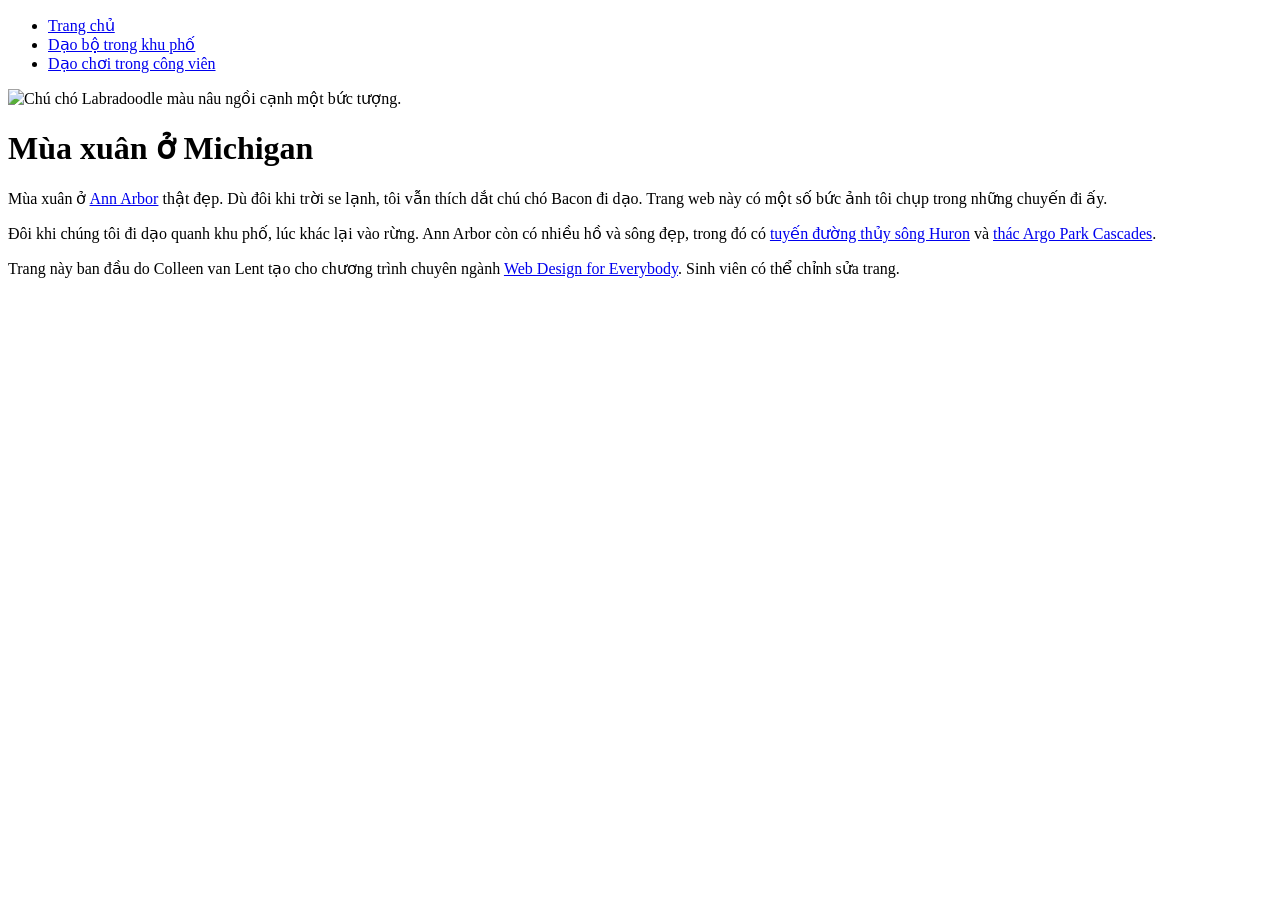
==== index.html @ 9121db47 "Add files via upload" ====
<!DOCTYPE html>
<html lang="vi">

<head>
  <meta charset="utf-8">
  <meta name="viewport" content="width=device-width, initial-scale=1">
  <title>Mùa xuân ở Michigan</title>
  <link rel="stylesheet" href="css/style.css">
</head>

<body>
  <header>
    <nav>
      <ul>
        <li><a href="index.html">Trang chủ</a></li>
        <li><a href="neighborhood.html">Dạo bộ trong khu phố</a></li>
        <li><a href="parks.html">Dạo chơi trong công viên</a></li>
      </ul>
    </nav>
    <img src="images/BaconGallupPark.jpg" width="200" alt="Chú chó Labradoodle màu nâu ngồi cạnh một bức tượng.">
    <h1>Mùa xuân ở Michigan</h1>
  </header>
  <main>
    <p>Mùa xuân ở <a href="https://www.michigan.org/city/ann-arbor">Ann Arbor</a> thật đẹp. Dù đôi khi trời se lạnh, tôi vẫn thích dắt chú chó Bacon đi dạo. Trang web này có một số bức ảnh tôi chụp trong những chuyến đi ấy.</p>

    <p>Đôi khi chúng tôi đi dạo quanh khu phố, lúc khác lại vào rừng. Ann Arbor còn có nhiều hồ và sông đẹp, trong đó có <a href="https://www.annarbor.org/things-to-do/recreation-outdoors/huron-river/">tuyến đường thủy sông Huron</a> và <a href="https://www.a2gov.org/departments/Parks-Recreation/parks-places/argo/pages/default.aspx">thác Argo Park Cascades</a>.</p>
  </main>
  <footer>
    <p>Trang này ban đầu do Colleen van Lent tạo cho chương trình chuyên ngành <a href="https://www.coursera.org/specializations/web-design">Web Design for Everybody</a>. Sinh viên có thể chỉnh sửa trang.</p>
  </footer>
</body>

</html>
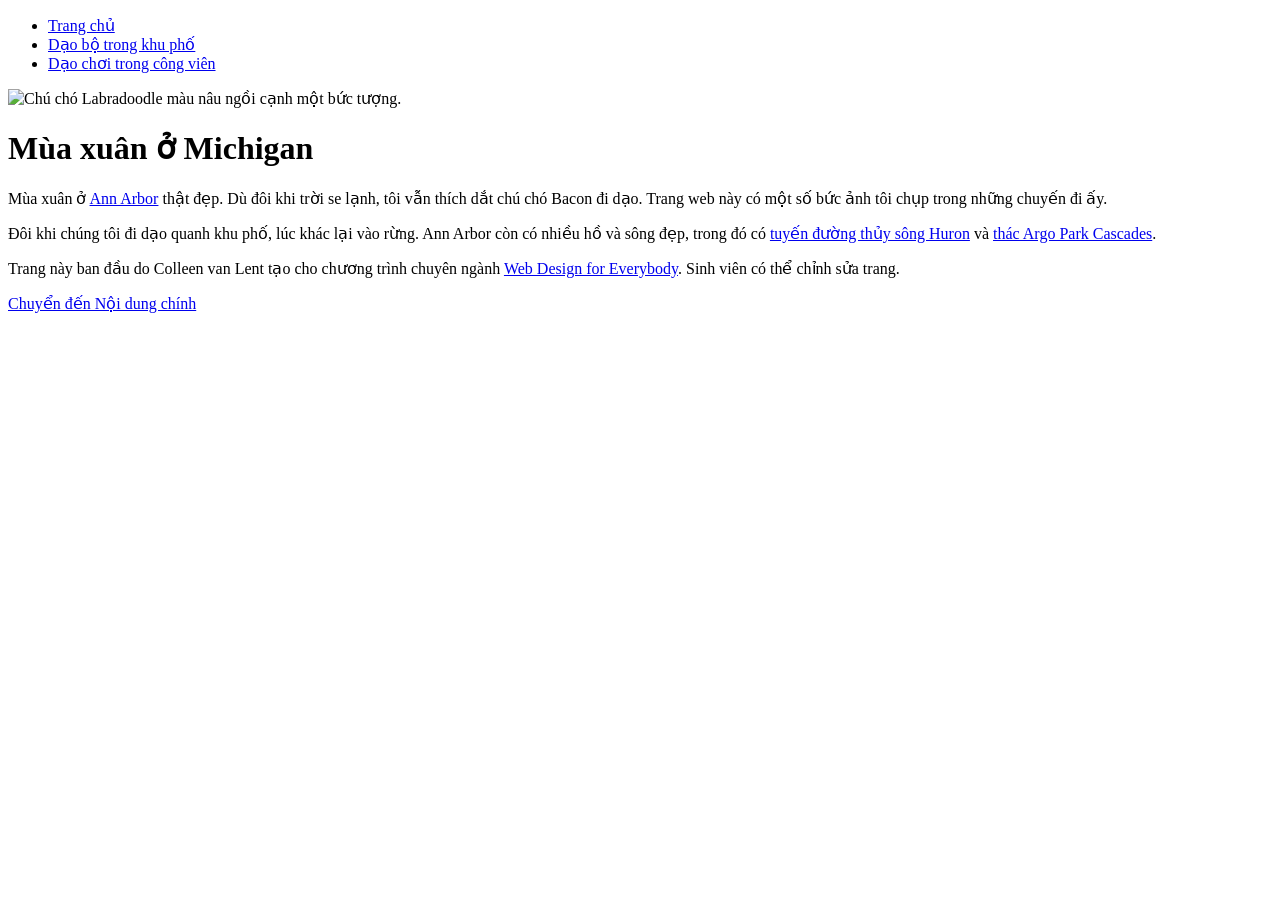
==== commit fceea420: "Update index.html" ====
--- a/index.html
+++ b/index.html
@@ -24,10 +24,10 @@
     <p>Mùa xuân ở <a href="https://www.michigan.org/city/ann-arbor">Ann Arbor</a> thật đẹp. Dù đôi khi trời se lạnh, tôi vẫn thích dắt chú chó Bacon đi dạo. Trang web này có một số bức ảnh tôi chụp trong những chuyến đi ấy.</p>
 
     <p>Đôi khi chúng tôi đi dạo quanh khu phố, lúc khác lại vào rừng. Ann Arbor còn có nhiều hồ và sông đẹp, trong đó có <a href="https://www.annarbor.org/things-to-do/recreation-outdoors/huron-river/">tuyến đường thủy sông Huron</a> và <a href="https://www.a2gov.org/departments/Parks-Recreation/parks-places/argo/pages/default.aspx">thác Argo Park Cascades</a>.</p>
-  </main>
+    <main id="main-content">
   <footer>
     <p>Trang này ban đầu do Colleen van Lent tạo cho chương trình chuyên ngành <a href="https://www.coursera.org/specializations/web-design">Web Design for Everybody</a>. Sinh viên có thể chỉnh sửa trang.</p>
   </footer>
 </body>
-
+<a href="#main-content">Chuyển đến Nội dung chính</a>
 </html>
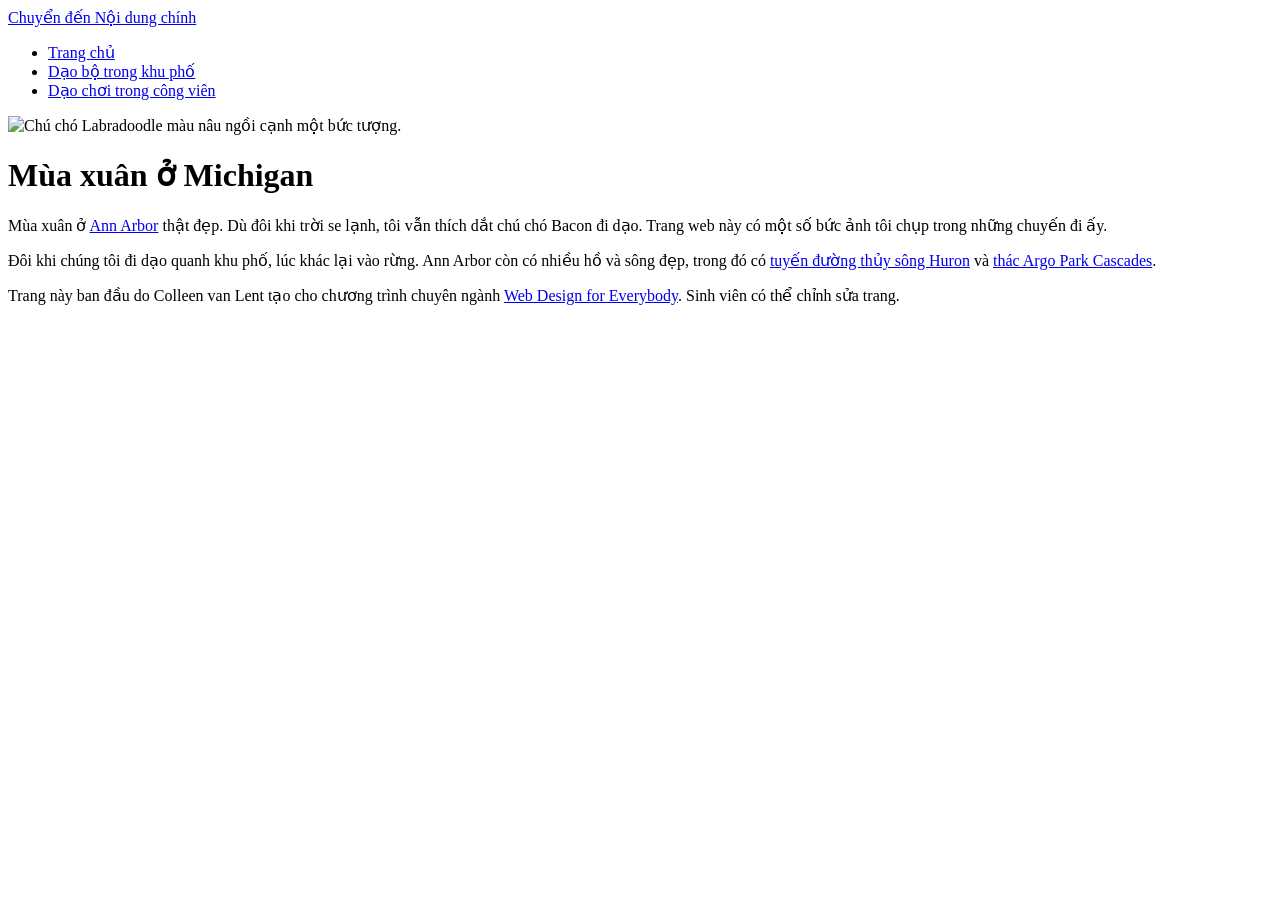
==== commit 946c4faf: "Update index.html" ====
--- a/index.html
+++ b/index.html
@@ -1,3 +1,4 @@
+
 <!DOCTYPE html>
 <html lang="vi">
 
@@ -9,6 +10,8 @@
 </head>
 
 <body>
+  <a href="#main-content">Chuyển đến Nội dung chính</a>
+
   <header>
     <nav>
       <ul>
@@ -17,17 +20,20 @@
         <li><a href="parks.html">Dạo chơi trong công viên</a></li>
       </ul>
     </nav>
+
     <img src="images/BaconGallupPark.jpg" width="200" alt="Chú chó Labradoodle màu nâu ngồi cạnh một bức tượng.">
     <h1>Mùa xuân ở Michigan</h1>
   </header>
-  <main>
+
+  <main id="main-content">
     <p>Mùa xuân ở <a href="https://www.michigan.org/city/ann-arbor">Ann Arbor</a> thật đẹp. Dù đôi khi trời se lạnh, tôi vẫn thích dắt chú chó Bacon đi dạo. Trang web này có một số bức ảnh tôi chụp trong những chuyến đi ấy.</p>
 
     <p>Đôi khi chúng tôi đi dạo quanh khu phố, lúc khác lại vào rừng. Ann Arbor còn có nhiều hồ và sông đẹp, trong đó có <a href="https://www.annarbor.org/things-to-do/recreation-outdoors/huron-river/">tuyến đường thủy sông Huron</a> và <a href="https://www.a2gov.org/departments/Parks-Recreation/parks-places/argo/pages/default.aspx">thác Argo Park Cascades</a>.</p>
-    <main id="main-content">
+  </main>
+
   <footer>
     <p>Trang này ban đầu do Colleen van Lent tạo cho chương trình chuyên ngành <a href="https://www.coursera.org/specializations/web-design">Web Design for Everybody</a>. Sinh viên có thể chỉnh sửa trang.</p>
   </footer>
 </body>
-<a href="#main-content">Chuyển đến Nội dung chính</a>
+
 </html>
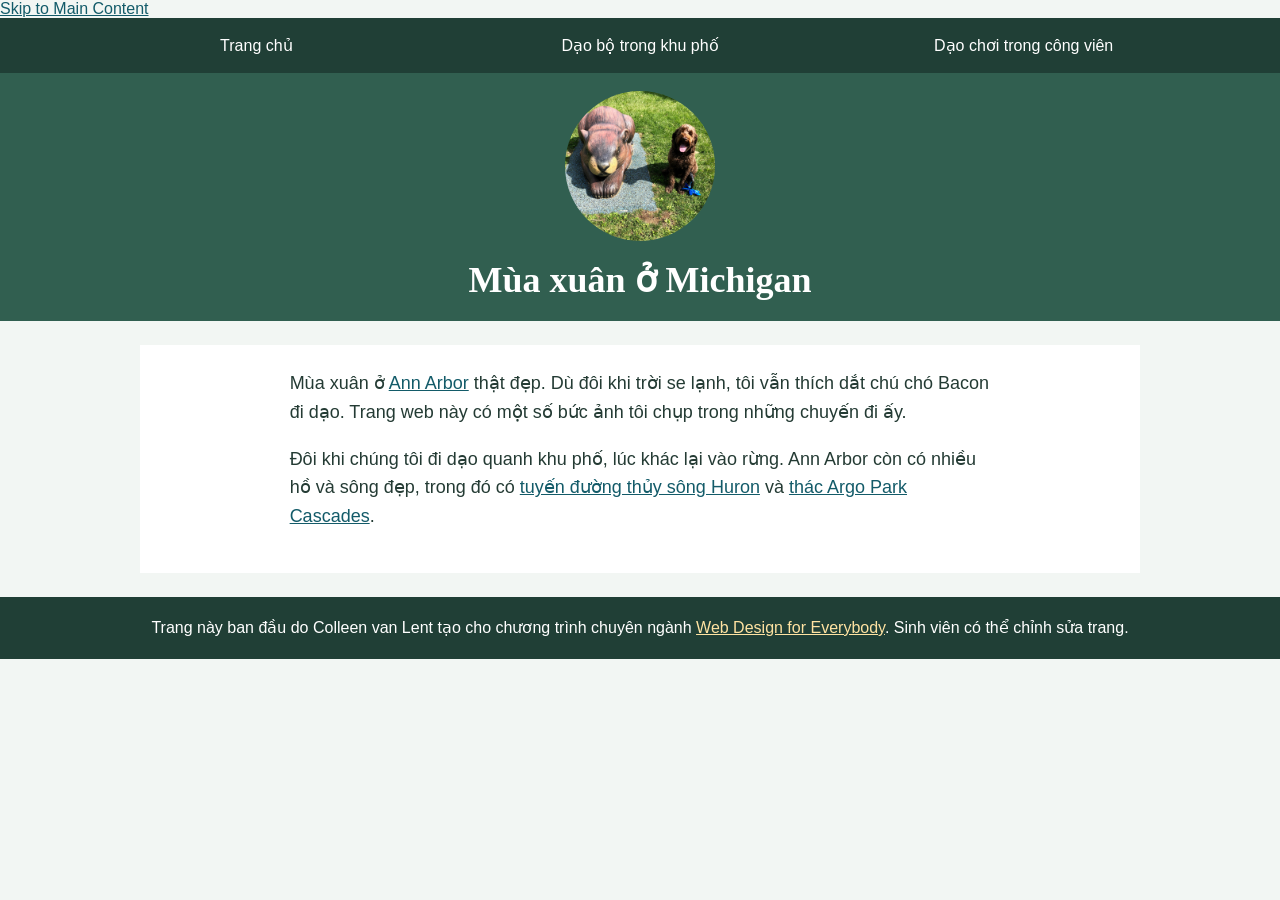
==== commit 43dd7bb6: "Update index.html" ====
--- a/index.html
+++ b/index.html
@@ -1,4 +1,3 @@
-
 <!DOCTYPE html>
 <html lang="vi">
 
@@ -10,7 +9,7 @@
 </head>
 
 <body>
-  <a href="#main-content">Chuyển đến Nội dung chính</a>
+  <a href="#main-content">Skip to Main Content</a>
 
   <header>
     <nav>
--- a/css/style.css
+++ b/css/style.css
@@ -0,0 +1,134 @@
+* {
+  box-sizing: border-box;
+}
+
+body {
+  margin: 0;
+  background-color: #f2f6f3;
+  color: #243b34;
+  font-family: Arial, Helvetica, sans-serif;
+  font-size: 16px;
+}
+
+header {
+  padding: 0 12px 20px;
+  background-color: #315f50;
+  color: #ffffff;
+  text-align: center;
+}
+
+nav {
+  margin: 0 -12px 18px;
+  padding: 8px;
+  background-color: #203f36;
+}
+
+nav ul {
+  margin: 0;
+  padding: 0;
+  list-style: none;
+}
+
+li {
+  display: inline-block;
+  width: 30%;
+  list-style: none;
+}
+
+nav a {
+  display: block;
+  padding: 10px 6px;
+  color: #ffffff;
+  text-decoration: none;
+}
+
+nav a:hover,
+nav a:focus {
+  background-color: #477766;
+}
+
+header img {
+  width: 150px;
+  height: 150px;
+  border-radius: 50%;
+  object-fit: cover;
+}
+
+h1 {
+  margin: 14px 0 0;
+  color: #ffffff;
+  font-family: Georgia, "Times New Roman", serif;
+  font-size: 2.25rem;
+  text-align: center;
+}
+
+main {
+  max-width: 1000px;
+  margin: 24px auto;
+  padding: 24px;
+  background-color: #ffffff;
+  font-size: 18px;
+}
+
+main > p {
+  max-width: 70ch;
+  margin: 0 auto 18px;
+}
+
+p {
+  line-height: 1.6;
+}
+
+main > div {
+  text-align: center;
+}
+
+main > div img {
+  display: inline-block;
+  width: 30%;
+  height: 190px;
+  margin: 1%;
+  object-fit: cover;
+}
+
+a {
+  color: #135b69;
+}
+
+footer {
+  padding: 18px 12px;
+  background-color: #203f36;
+  color: #ffffff;
+  text-align: center;
+}
+
+footer p {
+  max-width: 1000px;
+  margin: 0 auto;
+}
+
+footer a {
+  color: #ffe3a2;
+}
+
+@media (max-width: 700px) {
+  li {
+    display: block;
+    width: 100%;
+  }
+
+  main {
+    margin: 14px 8px;
+    padding: 16px;
+    font-size: 16px;
+  }
+
+  main > div img {
+    width: 45%;
+    height: 145px;
+  }
+
+  h1 {
+    font-size: 1.8rem;
+  }
+}
